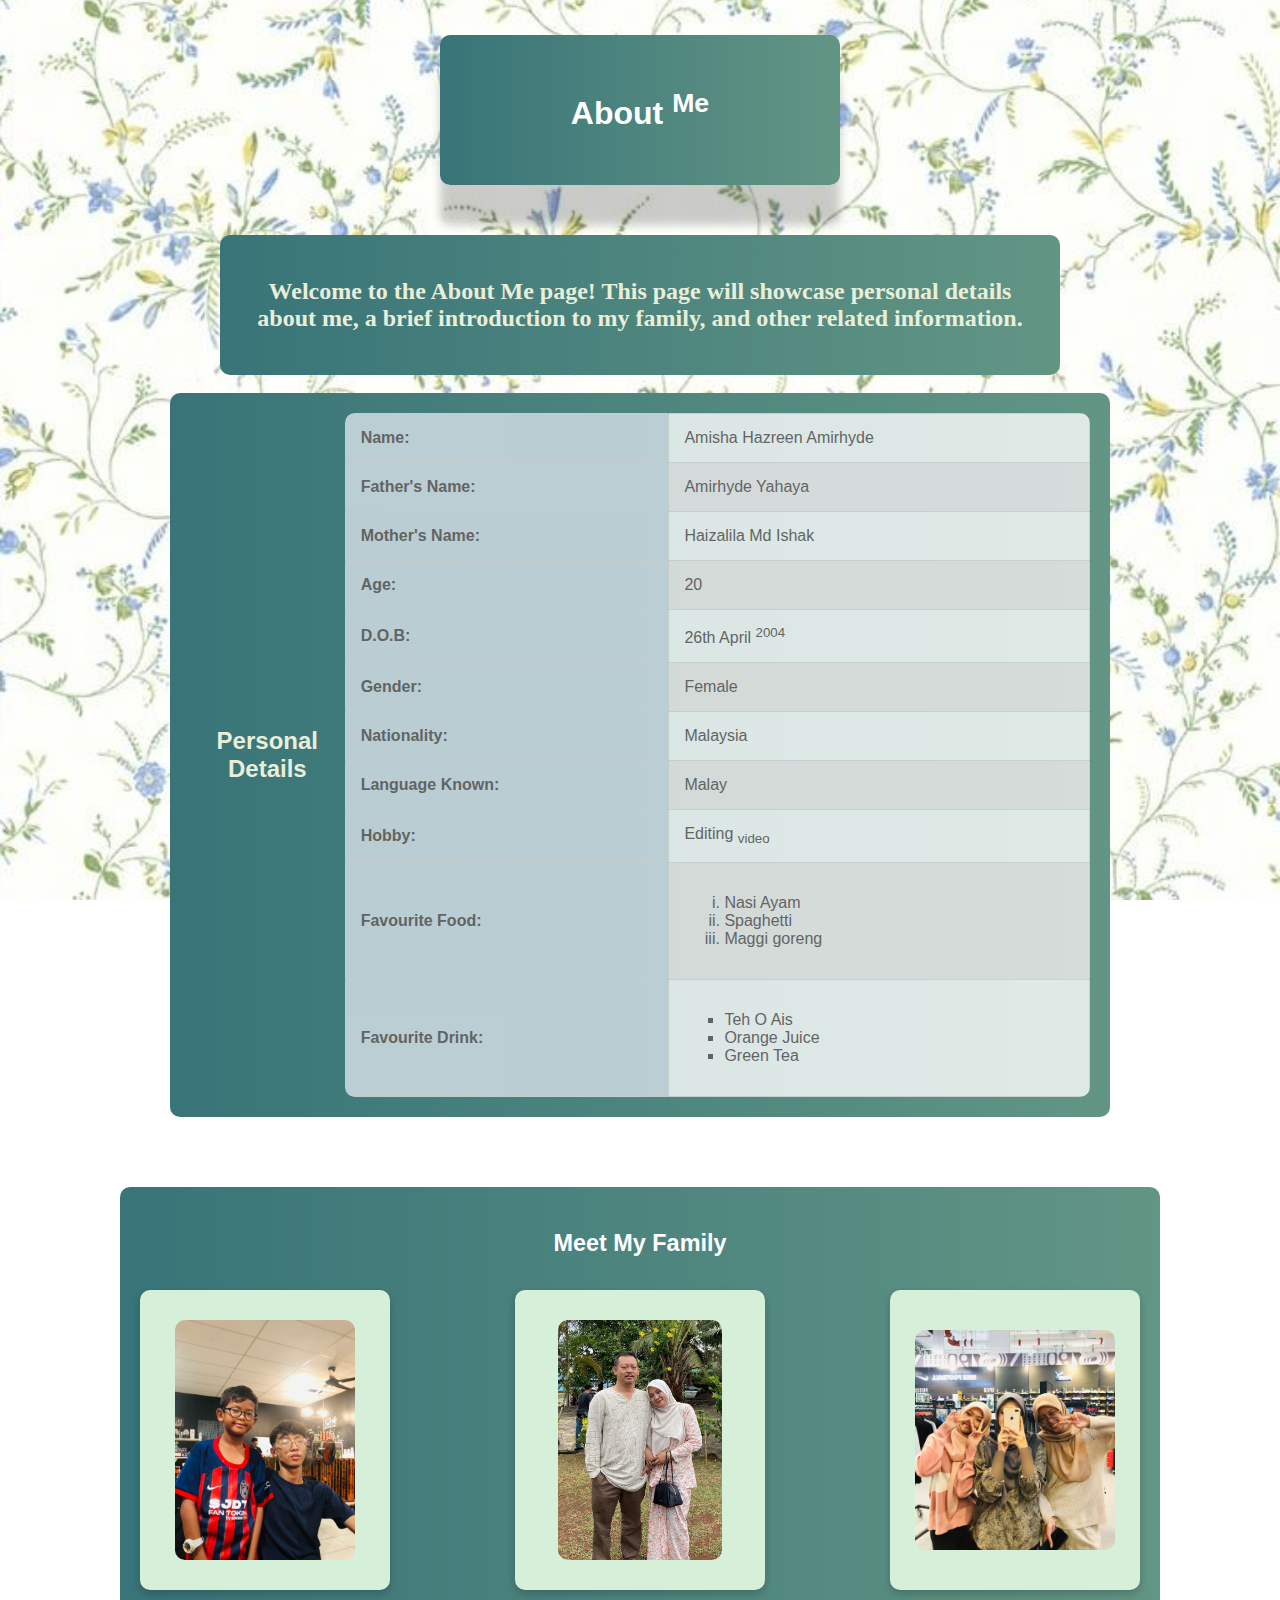
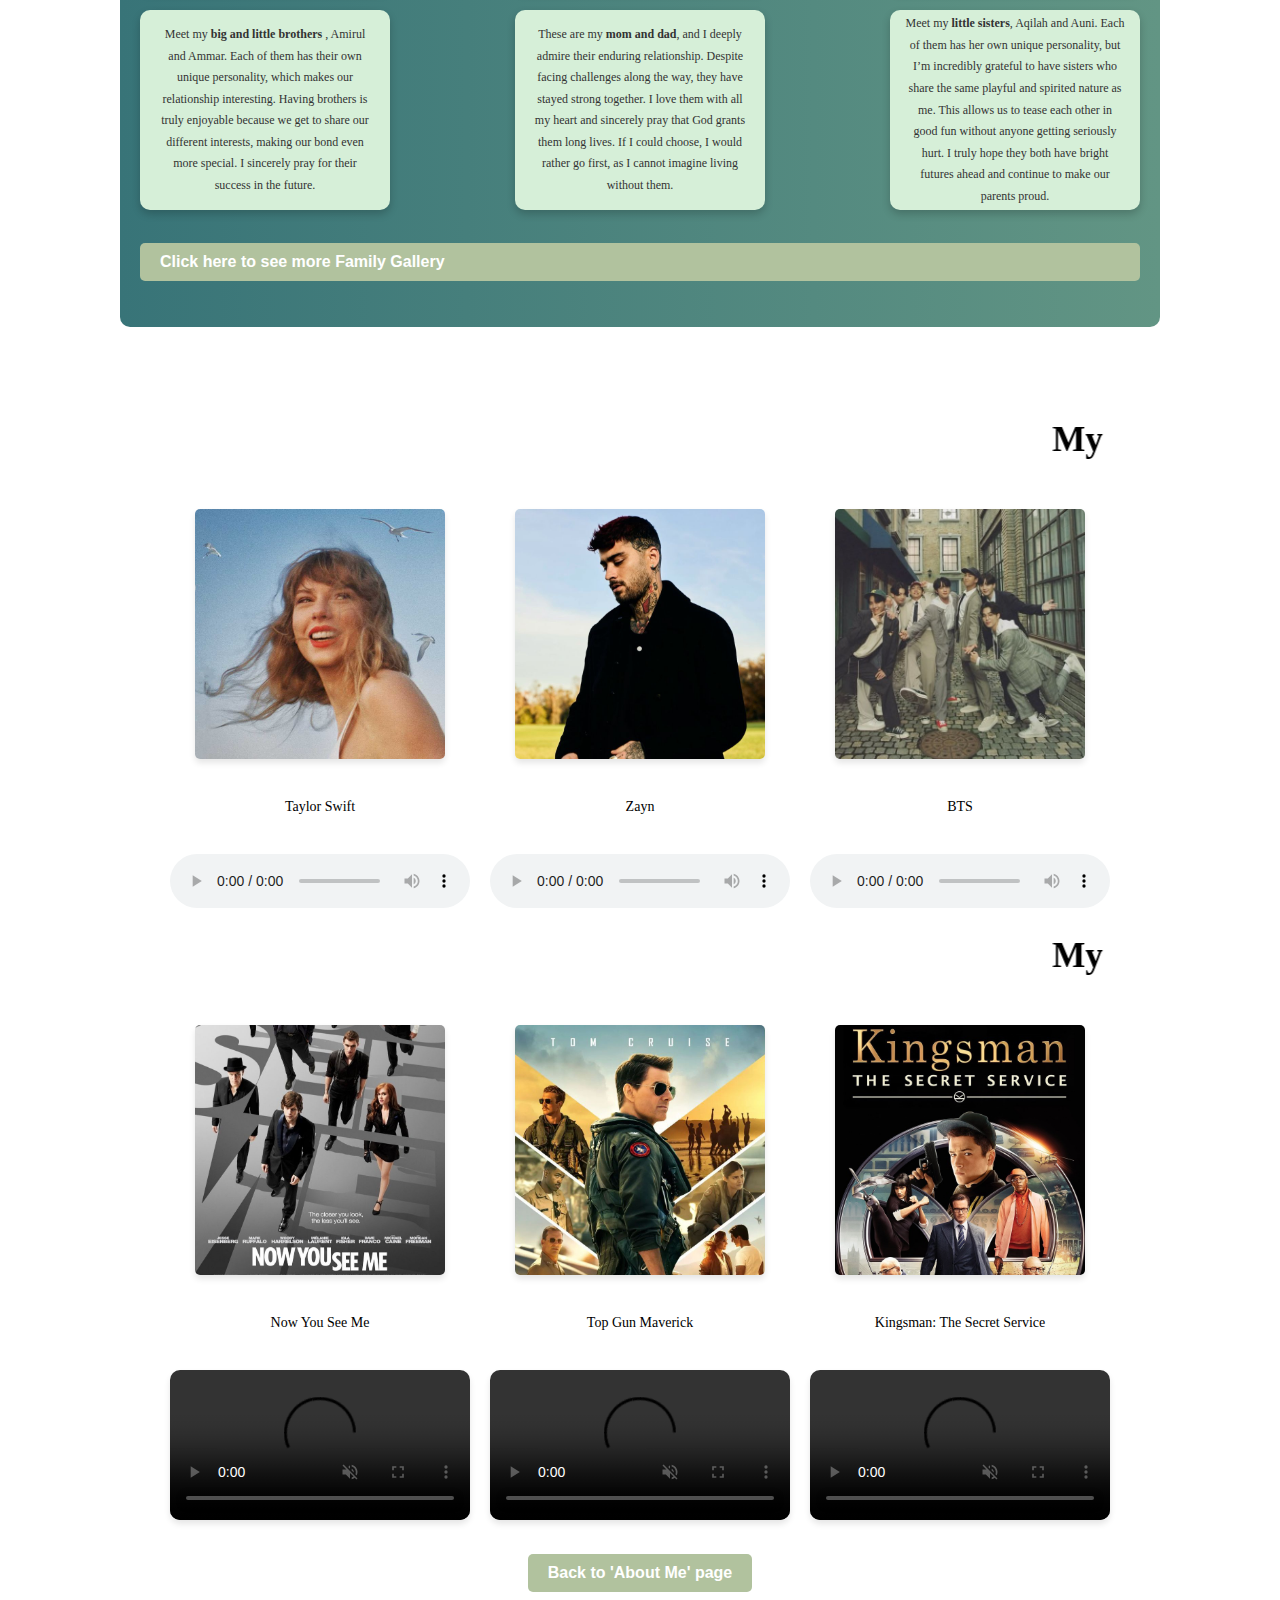
==== aboutme2.html @ 8d94c96c "Add files via upload" ====
<!DOCTYPE html>
<html lang="en">
<head>
  <meta charset="UTF-8">
  <meta name="viewport" content="width=device-width, initial-scale=1.0">
 

  <title>About Me</title>
  <style>
    body {
      margin: 0;
      padding: 0;
      background-image: url('bgaboutmee.jpeg');
      background-attachment: fixed;
      background-position: center;
      background-size: cover;
      font-family: Arial, sans-serif;
      color: #fff;
      display: flex;
      flex-direction: column;
      align-items: center;
    }

    .textbox {
      width: 400px;
      height: 150px;
      background-image: linear-gradient(to right, #387478, #629584);
      display: flex;
      justify-content: center;
      align-items: center;
      box-shadow: 0 40px 10px rgba(0, 0, 0, 0.2);
      border-radius: 10px;
      margin-top: 35px;
    }

    .textboxx {
      width: 800px;
      height: 100px;
      background-image: linear-gradient(to right, #387478, #629584);
      display: flex;
      justify-content: center;
      align-items: center;
      border-radius: 10px;
      margin-top: 50px;
      padding: 20px;
      text-align: center;
      font-family: Times New Roman;
    }

    .textboxxx {
      width: 900px;
      background-image: linear-gradient(to right, #387478, #629584);
      display: flex;
      justify-content: center;
      align-items: center;
      border-radius: 10px;
      padding: 20px;
      margin-bottom: 70px;
    }

    h2 {
      color: #E9EED9;
      font-size: 24px;
      margin-bottom: 20px;
      text-align: center;
    }

         h3 {
     text-align: center;
     width: 100%;
     color: white;
    }


    table {
      width: 100%;
      border-collapse: collapse;
      margin: 0 auto;
      background-color: rgba(255, 255, 255, 0.8); 
      border-radius: 10px;
      overflow: hidden;
    }

    th, td {
      border: 1px solid rgba(0, 0, 0, 0.1);
      padding: 15px;
      text-align: left;
      color: #444;
    }

    th {
      background-color: #B3C8CF;
      font-weight: bold;
    }

    tr:nth-child(even) {
      background-color: rgba(200, 200, 200, 0.5);
    }

tr {
  opacity: 0.8; /* Set initial opacity to rows */
  transition: opacity 0.3s ease, transform 0.3s ease; /* Smooth transition for opacity and transform */
}

    tr:hover {
      background-color: rgba(200, 200, 200, 0.7);
        transform: translateY(-10px);
    }

    .textboxxxx {
      width: 1000px;
      font-size: 20px;
      background-image: linear-gradient(to right, #387478, #629584);
      display: flex;
      flex-direction: column;
      border-radius: 10px;
      padding: 20px;
      margin-bottom: 70px;
      height: 700px;
    }

    .small-box-container {
      display: flex;
      flex-wrap: wrap;
      justify-content: space-between;
      gap: 20px;
      margin-top: 10px;
    }

    .small-box {
      width: 250px;
      height: 300px;
      background-color: #D6EFD8;
      border-radius: 10px;
      box-shadow: 0 4px 8px rgba(0, 0, 0, 0.2);
      display: flex;
      justify-content: center;
      align-items: center;
      color: #16423C;
      font-size: 14px;
      text-align: center; 
    }

    .small-box img {
      max-width: 80%;
      max-height: 80%;
      object-fit: contain; 
      border-radius: 10px;
    }

    .small-boxx-container {
      display: flex;
      flex-wrap: nowrap;
      justify-content: space-between;
      align-items: center;
      gap: 20px;
      margin-top: 20px;
    }

    .small-boxx {
      width: 250px;
      height: 200px; /* Match height of .small-box for alignment */
      background-color: #D6EFD8;
      border-radius: 10px;
      box-shadow: 0 4px 8px rgba(0, 0, 0, 0.2);
      display: flex;
      justify-content: center;
      align-items: center;
      color: #16423C;
      font-size: 14px;
      text-align: center; 
    }
     
     .button {
  display: inline-block;
  margin-top: 10px;
  padding: 10px 20px;
  background-color: #B1C29E;
  color: #fff;
  font-size: 16px;
  font-weight: bold;
  text-decoration: none;
  border-radius: 5px;
  transition: background-color 0.3s ease;
}

.button:hover {
  background-color: #387478;
}

 .image-container {
      display: flex;
      flex-wrap: wrap;
      gap: 20px;
      justify-content: center;
    }

    .image-item {
      text-align: center;
    }

    .image-item img {
      width: 250px;
      height: 250px;
      border-radius: 5px;
      box-shadow: 0 4px 6px rgba(0, 0, 0, 0.1);
    }

    .image-item p {
      margin-top: 10px;
      font-size: 14px;
      color: black;
    }

    .audio-container audio {
      margin-top: 10px;
    }

 .content-container h1 {
      font-size: 35px;
      margin-bottom: 20px;
      font-family: 'Dancing Script';
      color: black;
    }

 .video-container {
      margin: 20px auto;
      max-width: 500px; 
      text-align: center;
    }

    .video-container video {
      width: 100%;
      max-width: 400px; 
      margin: 0 auto; 
      border-radius: 10px;
      box-shadow: 0 4px 6px rgba(0, 0, 0, 0.1);
    }

  p {
      font-family: 'Georgia', serif; /* Elegant font style */
      font-size: 12px; /* Adjust text size */
      line-height: 1.8; /* Improve readability */
      color: #333; /* Dark gray text color */
      text-align: center; /* Center align the text */
      padding: 15px; /* Add space around the text */
      max-width: 600px; /* Limit width for better appearance */
      margin: 20px auto; /* Center the paragraph horizontally */
    }

.tilt-effect {
  display: block; /* Ensures proper layout */
  margin: 20px auto; /* Center the image */
  max-width: 300px; /* Set a maximum width for responsiveness */
  height: auto; /* Maintain aspect ratio */
  border-radius: 10px; /* Optional: Add rounded corners */
  transition: transform 0.3s ease; /* Smooth transition for the tilt effect */
  transform-origin: center center; /* Ensures tilt occurs from the center */
}

.tilt-effect:hover {
  transform: perspective(500px) rotateX(10deg) rotateY(10deg); /* Apply tilt effect */
  cursor: pointer; /* Makes it interactive */
}

.glow-effect {
  display: block; /* Ensures proper layout */
  margin: 20px auto; /* Center the image */
  max-width: 300px; /* Set a maximum width for responsiveness */
  height: auto; /* Maintain aspect ratio */
  border-radius: 10px; /* Optional: Add rounded corners */
  transition: box-shadow 0.3s ease; /* Smooth transition for the glow effect */
}

.glow-effect:hover {
  box-shadow: 0 0 20px rgba(255, 255, 255, 0.8); /* Creates the glowing effect */
  cursor: pointer; /* Makes it interactive */
}

.bounce-effect {
  display: block;
  margin: 20px auto;
  max-width: 300px;
  height: auto;
  border-radius: 10px;
  animation: bounce 1s ease-in-out infinite; /* Apply the bounce animation */
}

.small box {
display: inline-block;
  margin: 20px;
  animation: bounce 1s ease-in-out infinite; /* Apply bounce animation */
}

/* Define the bounce animation */
@keyframes bounce {
  0%, 100% {
    transform: translateY(0); /* Start and end at the original position */
  }
  30% {
    transform: translateY(-30px); /* Move up */
  }
  50% {
    transform: translateY(0); /* Return to the original position */
  }
  70% {
    transform: translateY(-15px); /* Move up again but with less distance */
  }
  100% {
    transform: translateY(0); /* Return to the original position */
  }
}

.shake-effect {
  display: block; /* Ensures proper layout */
  margin: 20px auto; /* Center the image */
  max-width: 300px; /* Set a maximum width for responsiveness */
  height: auto; /* Maintain aspect ratio */
  border-radius: 10px; /* Optional: Add rounded corners */
  transition: transform 0.5s ease; /* Transition for smoothness */
}

.shake-effect:hover {
  animation: shake 0.5s ease-in-out; /* Apply shake animation on hover */
  cursor: pointer; /* Makes it interactive */
}

@keyframes shake {
  0%, 100% {
    transform: translateX(0); /* Start and end at the original position */
  }
  25% {
    transform: translateX(-5px); /* Move left */
  }
  50% {
    transform: translateX(5px); /* Move right */
  }
  75% {
    transform: translateX(-5px); /* Move left */
  }
}

.zoom-effect {
  display: block;
  margin: 20px auto;
  max-width: 300px;
  height: auto;
  border-radius: 10px;
  transition: transform 0.3s ease; /* Smooth transition */
}

.zoom-effect:hover {
  transform: scale(1.2); /* Zoom in by 20% on hover */
  cursor: pointer; /* Add pointer cursor to indicate interactivity */
}

 body {
    font-family: 'Pacifico', sans-serif; /* Apply the fancy font */
  }

  </style>
</head>
<body>
  <div class="textbox">
    <h1>About <sup> Me </sup></h1>
  </div>

  <div class="textboxx">
    <div class="text">
      <h2>Welcome to the About Me page! This page will showcase personal details about me, a brief introduction to my family, and other related information.</h2>
    </div>
  </div> <br>

  <div class="textboxxx"> 
    <h2>Personal Details</h2>
    <table>
      <tr><th>Name:</th><td>Amisha Hazreen Amirhyde</td></tr>
      <tr><th>Father's Name:</th><td>Amirhyde Yahaya</td></tr>
      <tr><th>Mother's Name:</th><td>Haizalila Md Ishak</td></tr>
      <tr><th>Age:</th><td>20</td></tr>
      <tr><th>D.O.B:</th><td>26th April <sup> 2004 </sup> </td></tr>
      <tr><th>Gender:</th><td>Female</td></tr>
      <tr><th>Nationality:</th><td>Malaysia</td></tr>
      <tr><th>Language Known:</th><td>Malay</td></tr>
      <tr><th>Hobby:</th><td>Editing <sub>video</sub></td></tr>
      <tr>
        <th>Favourite Food:</th>
        <td>
          <ol type="i">
            <li>Nasi Ayam</li>
            <li>Spaghetti</li>
            <li>Maggi goreng</li>
          </ol>
        </td>
      </tr>
      <tr>
        <th>Favourite Drink:</th>
        <td>
          <ul type="square">
            <li>Teh O Ais</li>
            <li>Orange Juice</li>
            <li>Green Tea</li>
          </ul>
        </td>
      </tr>
    </table>
  </div>

  <div class="textboxxxx">
    <h3 id="Family" > Meet My Family</h3>

    <div class="small-box-container">
      <div class="small-box" >
        <img class="zoom-effect" src="abg ammar.jpg" alt="pa and ma"> 
      </div>

      <div class="small-box">
        <img class="zoom-effect" src="mama papa.jpg" alt="pa and ma"> 
      </div>

      <div class="small-box">
           <img class="zoom-effect" src="family25.jpg" alt="pa and ma"> 
      </div>
    </div>

    <div class="small-boxx-container">
      <div class="small-boxx">
        <p>Meet my <b>big and little brothers </b>, Amirul and Ammar. Each of them has their own unique personality, which makes our relationship interesting. Having brothers is truly enjoyable because we get to share our different interests, making our bond even more special. I sincerely pray for their success in the future. </p>
      </div>
      <div class="small-boxx">
        <p>These are my <b>mom and dad</b>, and I deeply admire their enduring relationship. Despite facing challenges along the way, they have stayed strong together. I love them with all my heart and sincerely pray that God grants them long lives. If I could choose, I would rather go first, as I cannot imagine living without them. </p>
      </div>
        <div class="small-boxx">
        <p>Meet my <b>little sisters</b>, Aqilah and Auni. Each of them has her own unique personality, but I’m incredibly grateful to have sisters who share the same playful and spirited nature as me. This allows us to tease each other in good fun without anyone getting seriously hurt. I truly hope they both have bright futures ahead and continue to make our parents proud. </p>
      </div>
    </div>
  <br>
   <a href="familygaller.html" class="button">Click here to see more Family Gallery </a>
   </div>
</div>

   <div class="content-container">
    <h1> <marquee> My Top 3 Favourite Artists: </marquee></h1>
    <div class="image-container">
      <div class="image-item">
        <img class="tilt-effect" src="tayluhh.jpeg" alt="Taylor Swift">
        <p>Taylor Swift</p>
        <audio controls>
          <source src="Taylor Swift - Anti-Hero.mp3" type="audio/mpeg">
        </audio>
      </div>

      <div class="image-item">
        <img class="tilt-effect" src="ZAYN (2).jpeg" alt="Zayn">
        <p>Zayn</p>
        <audio controls>
          <source src="zayn - stardust.mp3" type="audio/mpeg">
        </audio>
      </div>

      <div class="image-item">
        <img class="tilt-effect" src="bts.jpeg" alt="BTS">
        <p>BTS</p>
        <audio controls>
          <source src="bts dynamite ii.mp3" type="audio/mpeg">
        </audio>
      </div>
    </div>

 <h1><marquee>My Top 3 Favourite Movies:</marquee></h1>
    <div class="image-container">
      <div class="image-item">
        <img class="bounce-effect" src="nysm.jpeg" alt="Now You See Me">
        <p>Now You See Me</p>
        <div class="video-container">
          <video autoplay loop muted controls>
            <source src="nysmvid1.mp4" type="video/mp4">
          </video>
        </div>
      </div>

      <div class="image-item">
        <img class="bounce-effect" src="topgun.jpeg" alt="Top Gun Maverick">
        <p>Top Gun Maverick</p>
        <div class="video-container">
          <video autoplay loop muted controls>
            <source src="topgun_vid2.MP4" type="video/mp4">
          </video>
        </div>
      </div>

      <div class="image-item">
        <img class="bounce-effect" src="kingsmann.jpg" alt="Kingsman">
        <p>Kingsman: The Secret Service</p>
        <div class="video-container">
          <video autoplay loop muted controls>
            <source src="kingsmantrailer3.mp4" type="video/mp4">
          </video>
        </div>
      </div>
    </div>
  </div>




</div>
   
  </div>
      <a href="aboutme.html" class="button">Back to 'About Me' page</a>
     <br>
     <br>
      
   
</body>
</html>
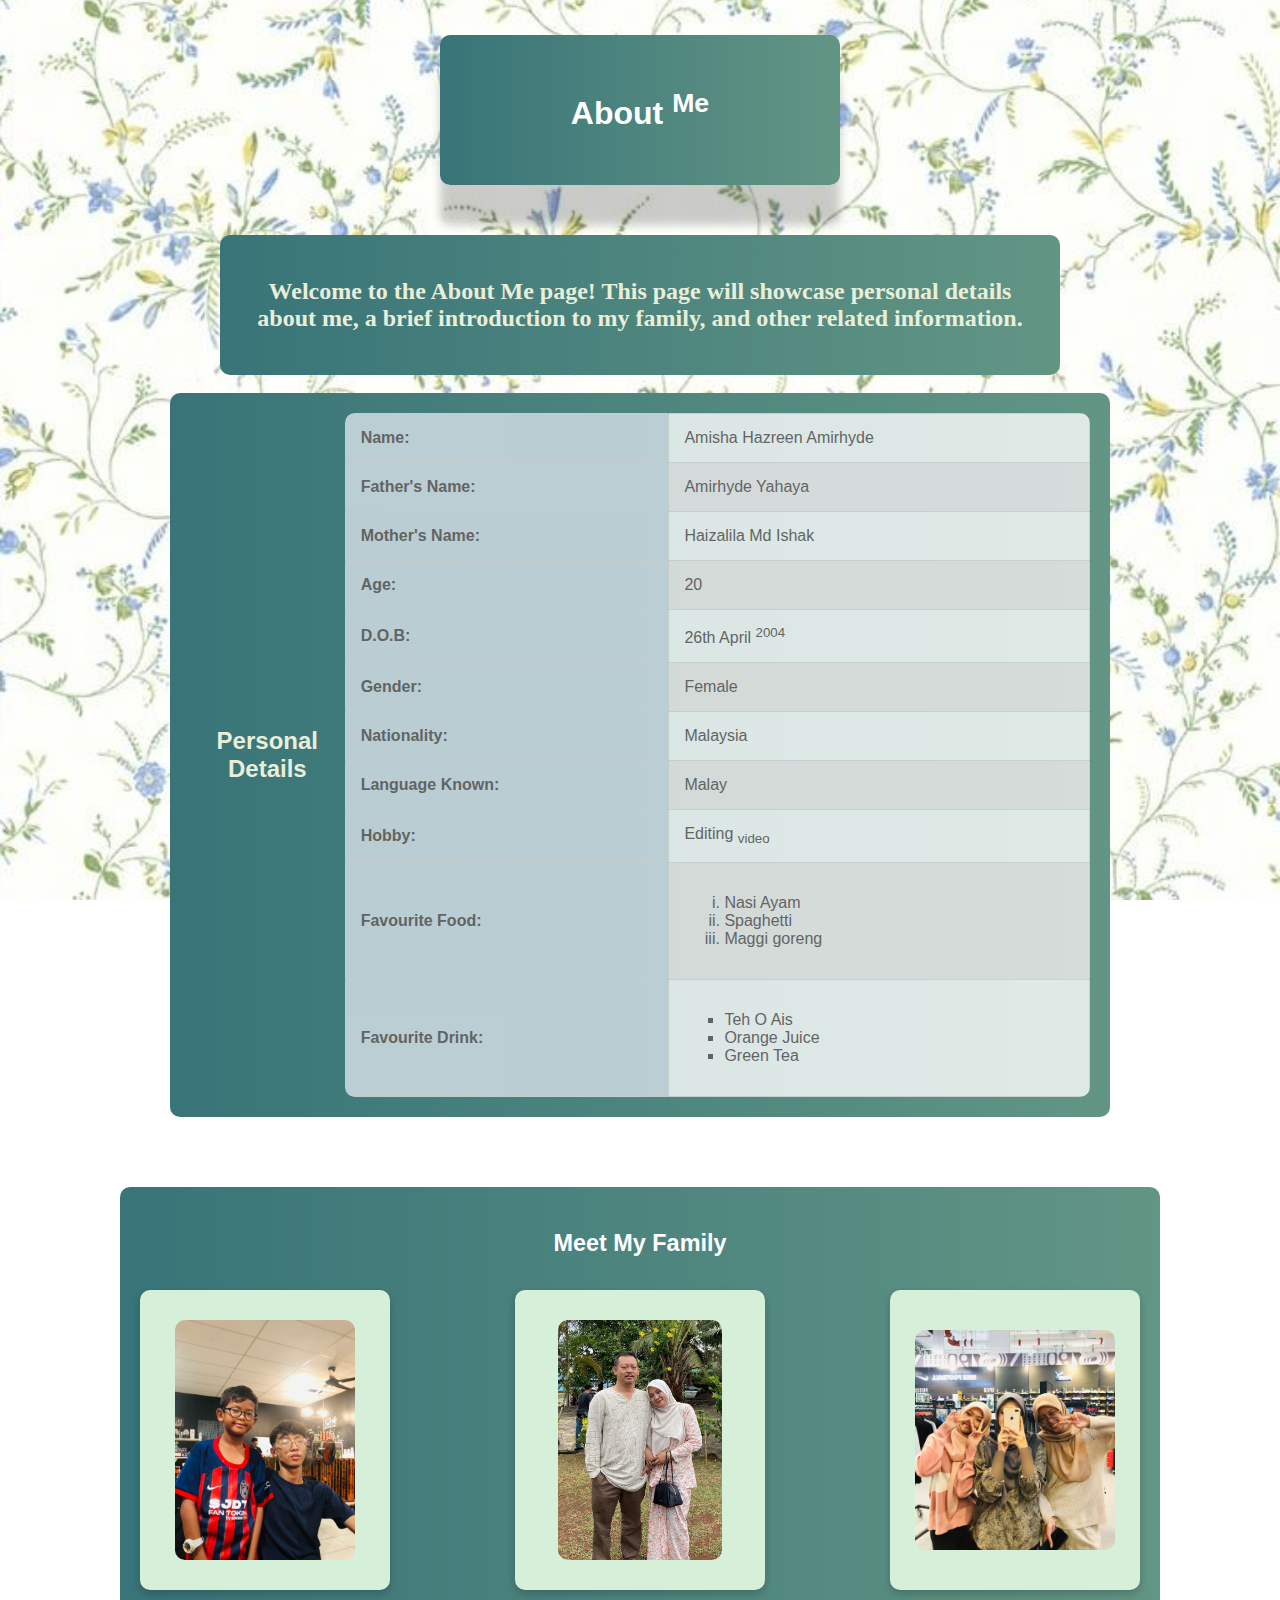
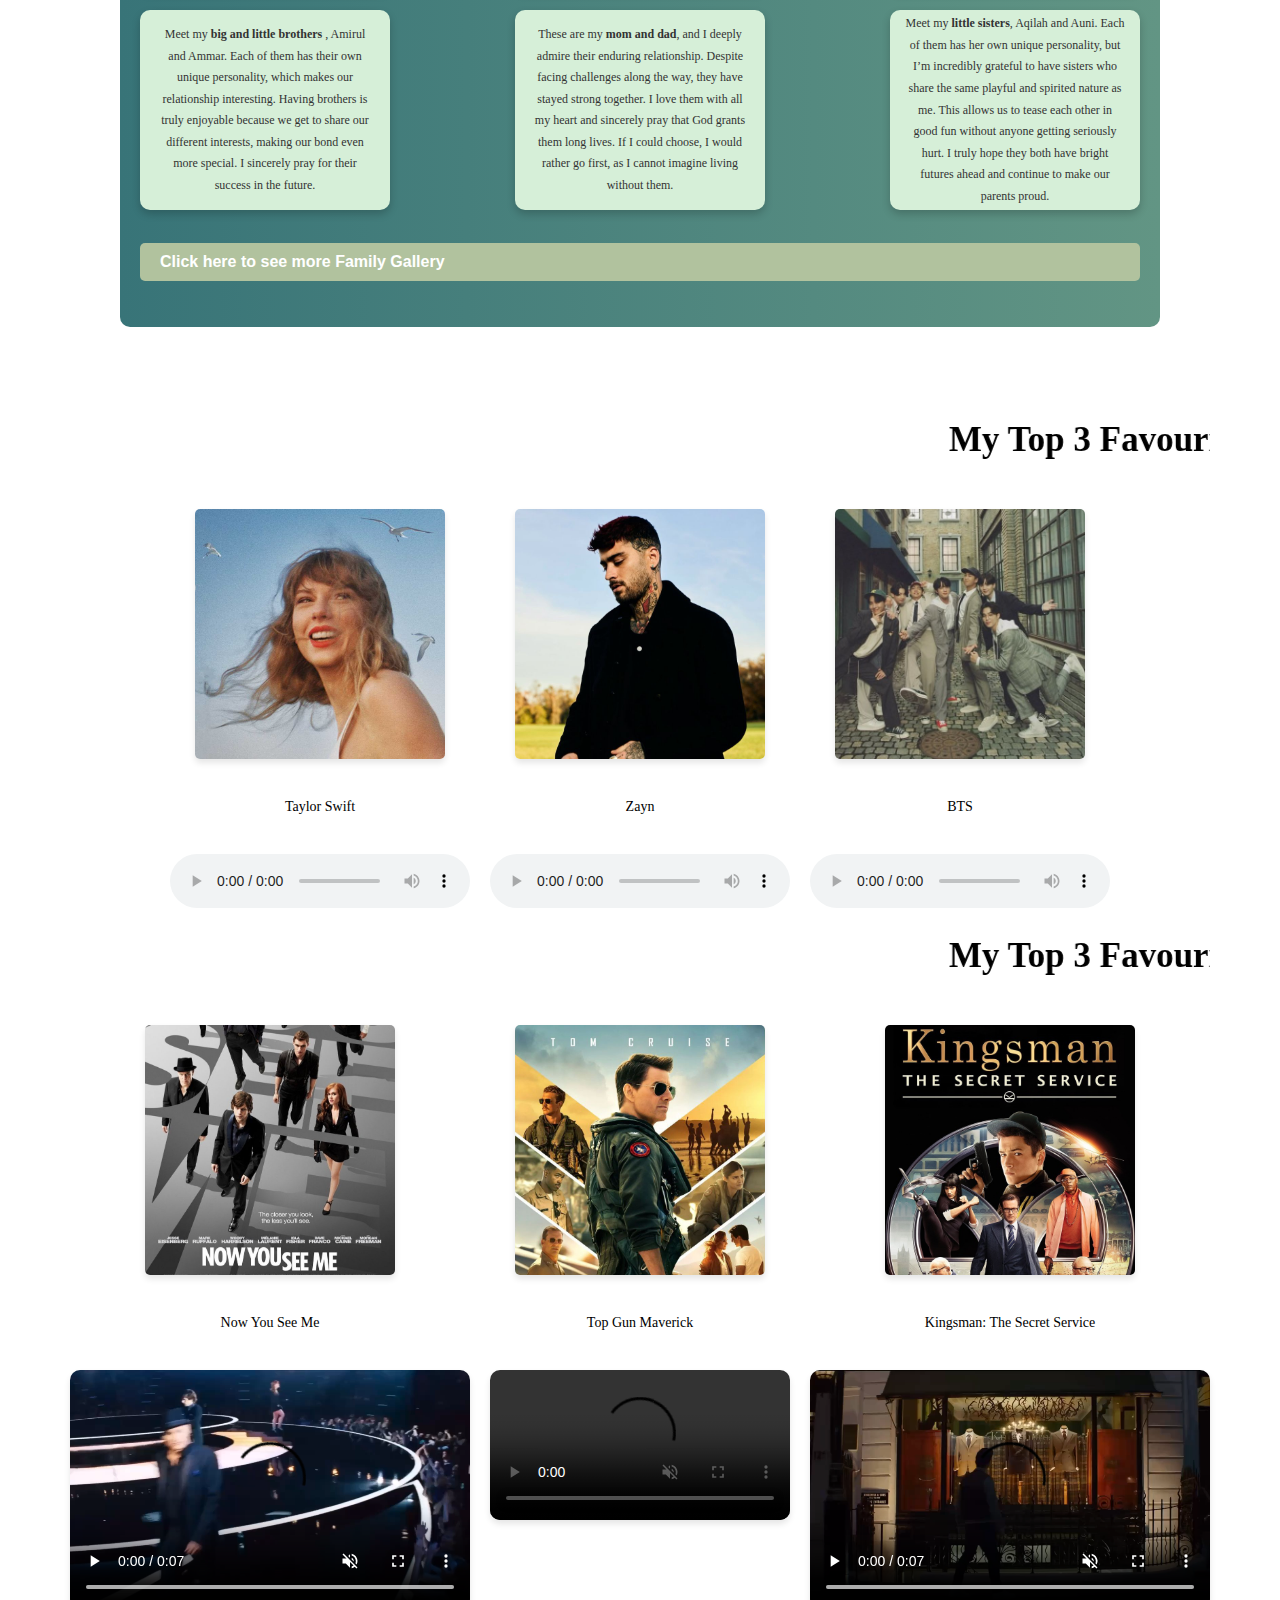
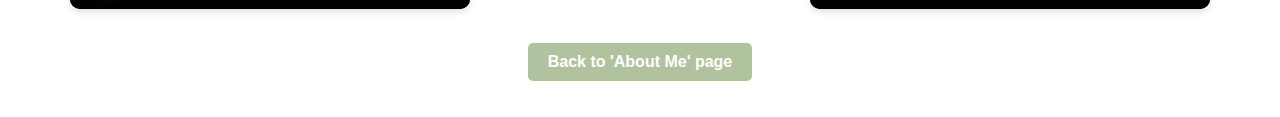
==== commit a52f4e2f: "Add files via upload" ====
--- a/aboutme2.html
+++ b/aboutme2.html
@@ -484,7 +484,7 @@
         <p>Top Gun Maverick</p>
         <div class="video-container">
           <video autoplay loop muted controls>
-            <source src="topgun_vid2.MP4" type="video/mp4">
+            <source src="topgun_vidd2.mp4" type="video/mp4">
           </video>
         </div>
       </div>
